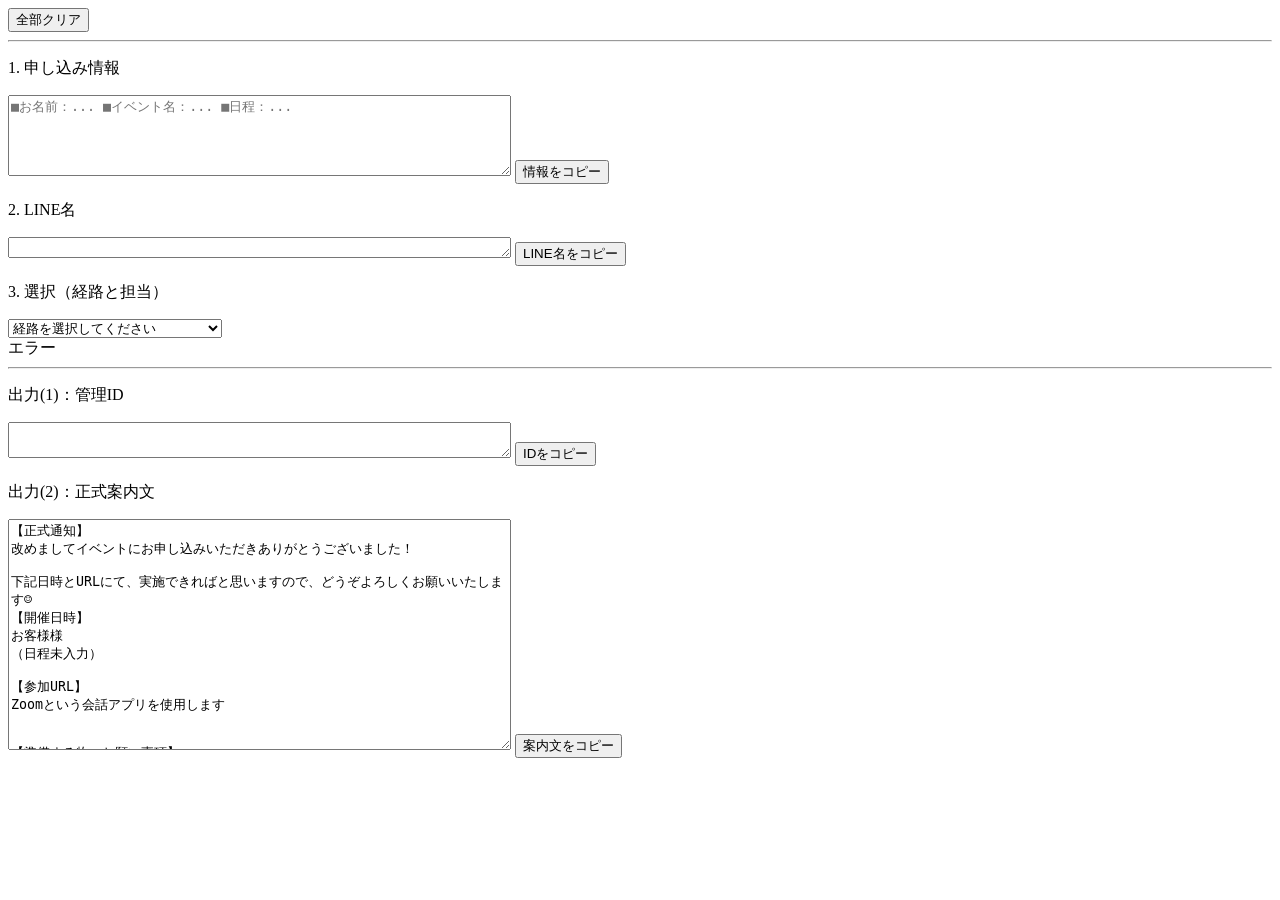
==== index.html @ 92291ff9 "Add files via upload" ====
<!DOCTYPE html>
<html>
<body>
  <button id="clearBtn">全部クリア</button>
  <hr>

  <p>1. 申し込み情報</p>
  <textarea id="info" rows="5" cols="60" placeholder="■お名前：... ■イベント名：... ■日程：..."></textarea>
  <button id="copyInfo">情報をコピー</button>

  <p>2. LINE名</p>
  <textarea id="lineName" rows="1" cols="60"></textarea>
  <button id="copyLine">LINE名をコピー</button>

  <p>3. 選択（経路と担当）</p>
  <div id="entryContainer"></div>
  <div id="closerContainer"></div>
  
  <input type="hidden" id="zoomUrl">

  <hr>

  <p>出力(1)：管理ID</p>
  <textarea id="resId" rows="2" cols="60" readonly></textarea>
  <button id="copyId">IDをコピー</button>

  <p>出力(2)：正式案内文</p>
  <textarea id="resMsg" rows="15" cols="60" readonly></textarea>
  <button id="copyMsg">案内文をコピー</button>

  <script type="module">
    import { initEntrySelect } from './entry-select.js';
    import { initCloserSelect } from './closer-select.js';

    window.onload = async () => {
      initEntrySelect('entryContainer', run);
      await initCloserSelect('closerContainer', 'zoomUrl', run);
      run();
    };

    function run() {
      const rawText = info.value;

      // 抽出ロジック
      const extractedUserName = (rawText.match(/■お名前：\s*([^\n\r]+)/) || ["",""])[1].trim();
      let extractedEventName = (rawText.match(/■イベント名：\s*([^\n\r]+)/) || ["",""])[1].trim();
      if (extractedEventName) extractedEventName = extractedEventName.split(/[（_]/)[0].trim();
      const eventDate = (rawText.match(/■日程：\s*([^\n\r]+)/) || ["",""])[1].trim();

      // プルダウン情報
      const entryVal = document.querySelector('#entryContainer select')?.value || "";
      const clSelect = document.querySelector('#closerContainer select');
      const zoom = document.getElementById('zoomUrl').value || "";

      // 出力1
      resId.value = entryVal + lineName.value;

      // 出力2：ご指定のフォーマット
      const uName = extractedUserName || "お客様";
      const eName = extractedEventName || "イベント";
      const eDate = eventDate || "（日程未入力）";
      
      resMsg.value = `【正式通知】
改めまして${eName}にお申し込みいただきありがとうございました！

下記日時とURLにて、実施できればと思いますので、どうぞよろしくお願いいたします☺️
【開催日時】
${uName}様
${eDate}

【参加URL】
Zoomという会話アプリを使用します
${zoom}

【準備する物、お願い事項】
・ご自宅など集中できる環境
・聞きたいことの整理
・個別開催につき、カメラオンでのご参加

${uName}さんに向けたメッセージ動画を
送ったので絶対に見てくださいね！👇`;
    }

    info.oninput = run;
    lineName.oninput = run;

    document.getElementById('clearBtn').onclick = () => {
      info.value = ""; lineName.value = "";
      run();
    };

    const copy = (el) => { el.select(); document.execCommand('copy'); };
    document.getElementById('copyInfo').onclick = () => copy(info);
    document.getElementById('copyLine').onclick = () => copy(lineName);
    document.getElementById('copyId').onclick = () => copy(resId);
    document.getElementById('copyMsg').onclick = () => copy(resMsg);
  </script>
</body>
</html>
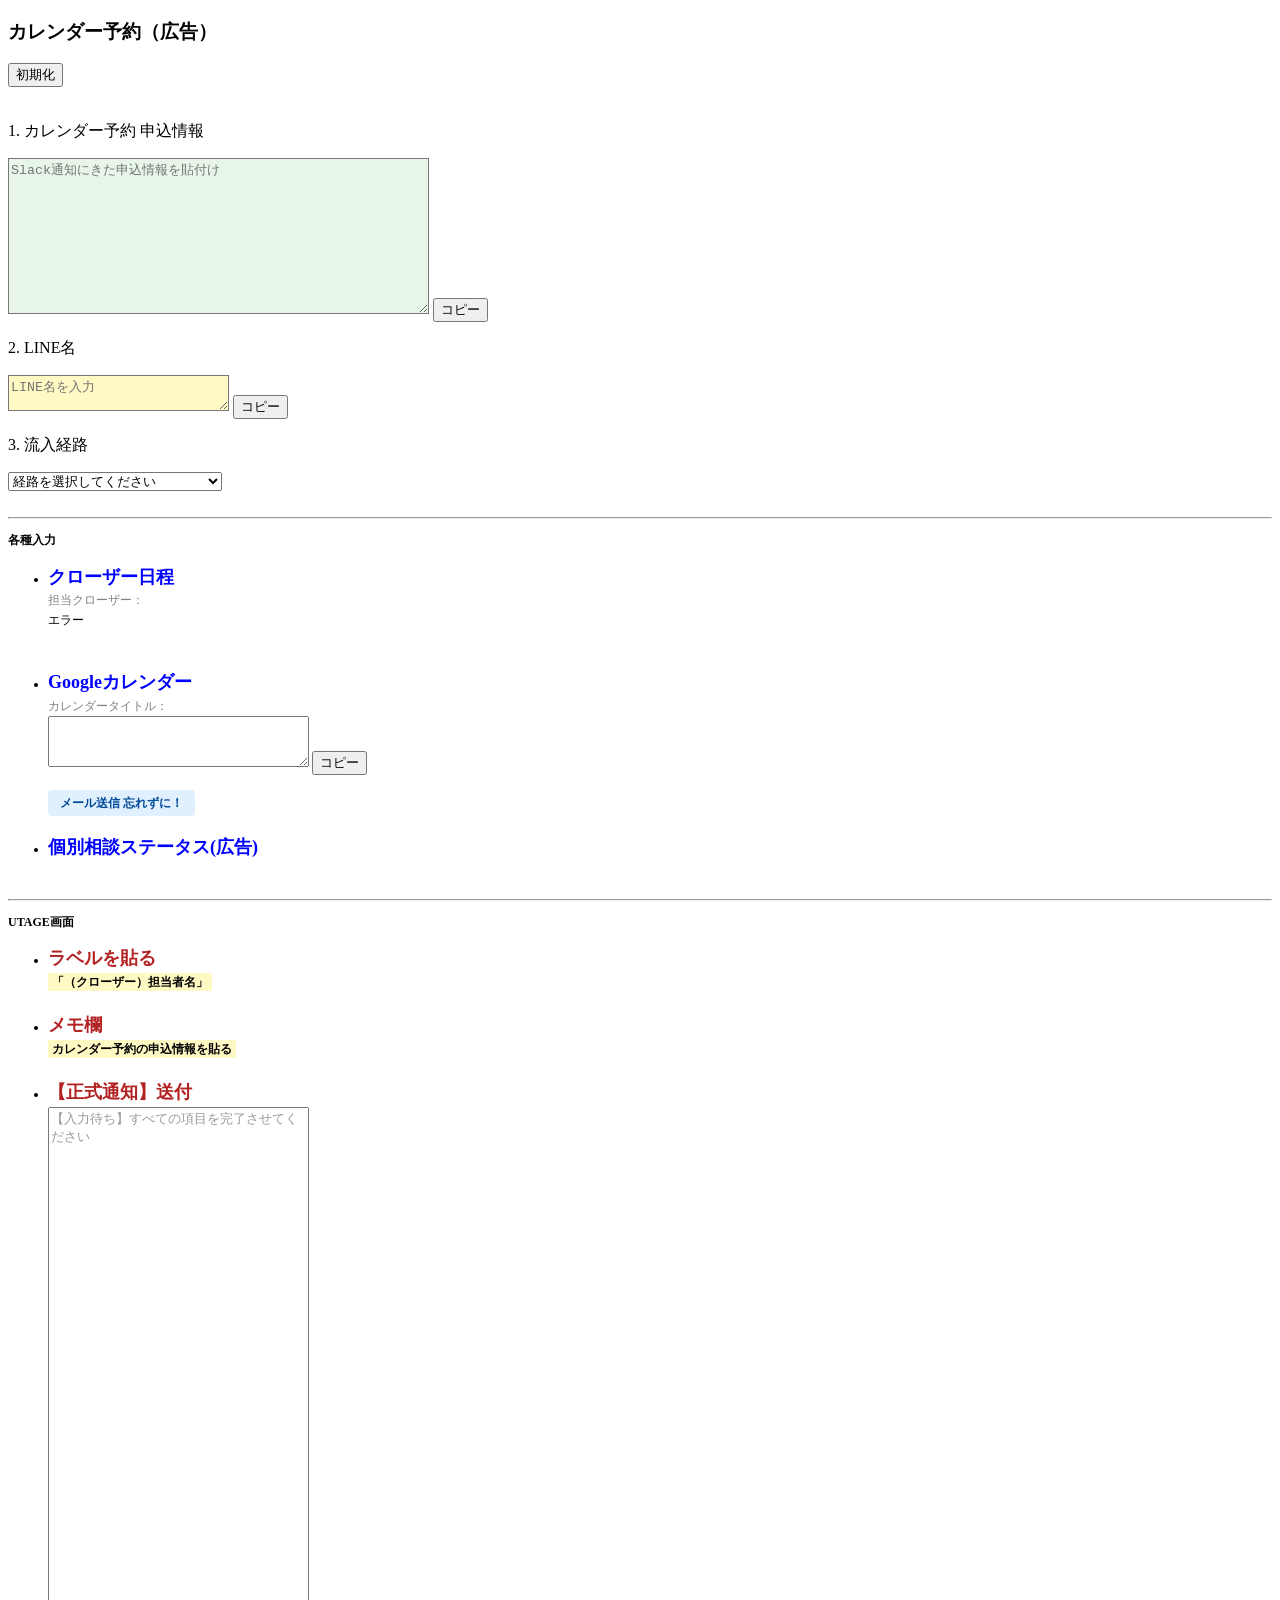
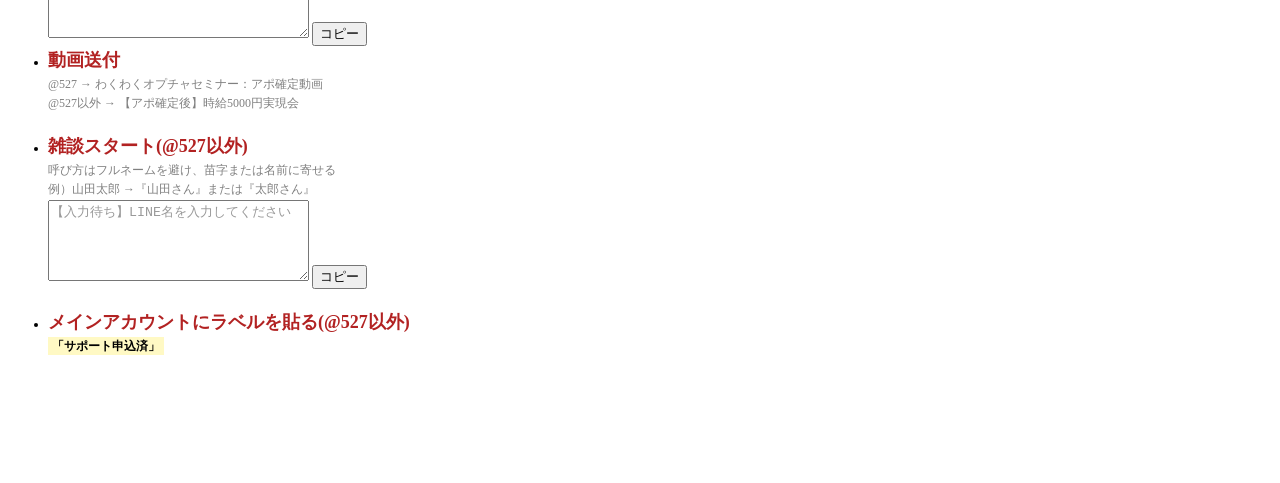
==== commit c6d3bcad: "Update index.html" ====
--- a/index.html
+++ b/index.html
@@ -1,32 +1,101 @@
 <!DOCTYPE html>
-<html>
+<html lang="ja">
+<head>
+<meta charset="UTF-8">
+<title>カレンダー予約（広告）</title>
+<style>
+  .remind-simple{ animation: fadeblink-simple 1s infinite; }
+  @keyframes fadeblink-simple{ 0% {opacity:1;} 50% {opacity:0.2;} 100% {opacity:1;} }
+</style>
+</head>
 <body>
-  <button id="clearBtn">全部クリア</button>
+
+<h3>カレンダー予約（広告）</h3>
+<button id="clearBtn">初期化</button>
+<br><br>
+
+  <p>1. カレンダー予約 申込情報</p>
+  <textarea id="info" rows="10" cols="50" placeholder="Slack通知にきた申込情報を貼付け" style="background-color:#e8f5e9;"></textarea>
+  <button id="copyInfo">コピー</button>
+
+  <p>2. LINE名</p>
+  <textarea id="lineName" rows="2" cols="25" placeholder="LINE名を入力" style="background-color:#fff9c4;"></textarea>
+  <button id="copyLine">コピー</button>
+
+  <p>3. 流入経路</p>
+  <div id="entryContainer"></div>
+  <br>
   <hr>
 
-  <p>1. 申し込み情報</p>
-  <textarea id="info" rows="5" cols="60" placeholder="■お名前：... ■イベント名：... ■日程：..."></textarea>
-  <button id="copyInfo">情報をコピー</button>
+  <section style="font-size:12px; line-height:1.6;">
+    <p style="font-weight:bold;">各種入力</p>
+    <ul>
+      <li>
+        <span style="color:blue; font-weight:bold; font-size:18px;">クローザー日程</span><br>
+        <span style="color:gray;">担当クローザー：</span><br>
+        <div id="closerContainer"></div>
+        <input type="hidden" id="zoomUrl">
+        <br><br>
+      </li>
+      <li>
+        <span style="color:blue; font-weight:bold; font-size:18px;">Googleカレンダー</span><br>
+        <span style="color:gray;">カレンダータイトル：</span><br>
+        <textarea id="resId" rows="3" cols="30" readonly></textarea>
+        <button id="copyId">コピー</button>
+        <br><br>
+        <span class="remind-simple" style="background:#e0f0ff; color:#004a99; font-weight:bold; padding:6px 12px; border-radius:4px;">
+          メール送信 忘れずに！
+        </span>
+        <br><br>
+      </li>
+      <li>
+        <span style="color:blue; font-weight:bold; font-size:18px;">個別相談ステータス(広告)</span><br>
+      </li>
+    </ul>
+    <br>
+    <hr>
 
-  <p>2. LINE名</p>
-  <textarea id="lineName" rows="1" cols="60"></textarea>
-  <button id="copyLine">LINE名をコピー</button>
-
-  <p>3. 選択（経路と担当）</p>
-  <div id="entryContainer"></div>
-  <div id="closerContainer"></div>
-  
-  <input type="hidden" id="zoomUrl">
-
-  <hr>
-
-  <p>出力(1)：管理ID</p>
-  <textarea id="resId" rows="2" cols="60" readonly></textarea>
-  <button id="copyId">IDをコピー</button>
-
-  <p>出力(2)：正式案内文</p>
-  <textarea id="resMsg" rows="15" cols="60" readonly></textarea>
-  <button id="copyMsg">案内文をコピー</button>
+    <p style="font-weight:bold;">UTAGE画面</p>
+    <ul>
+      <li>
+        <span style="color:#B22222; font-weight:bold; font-size:18px;">ラベルを貼る</span><br>
+        <span style="font-weight:bold; background-color:#fff9c4; padding:2px 4px;">「（クローザー）担当者名」</span><br>
+        <br>
+      </li>
+      <li>
+        <span style="color:#B22222; font-weight:bold; font-size:18px;">メモ欄</span><br>
+        <span style="font-weight:bold; background-color:#fff9c4; padding:2px 4px;">カレンダー予約の申込情報を貼る</span><br>
+        <br>
+      </li>
+      <li>
+        <span style="color:#B22222; font-weight:bold; font-size:18px;">【正式通知】送付</span><br>
+        <textarea id="resMsg" rows="35" cols="30"></textarea>
+        <button id="copyMsg">コピー</button>
+        <br>
+      </li>
+      <li>
+        <span style="color:#B22222; font-weight:bold; font-size:18px;">動画送付</span><br>
+        <span style="color:gray;">@527 → わくわくオプチャセミナー：アポ確定動画</span><br>
+        <span style="color:gray;">@527以外 → 【アポ確定後】時給5000円実現会</span><br>
+        <br>
+      </li>
+      <li>
+        <span style="color:#B22222; font-weight:bold; font-size:18px;">雑談スタート(@527以外)</span><br>
+        <span style="color:gray;">呼び方はフルネームを避け、苗字または名前に寄せる</span><br>
+        <span style="color:gray;">例）山田太郎 →『山田さん』または『太郎さん』</span><br>
+        <textarea id="chatQuestion" rows="5" cols="30"></textarea>
+        <button id="chatCopyBtn">コピー</button>
+        <br><br>
+      </li>
+      <li>
+        <span style="color:#B22222; font-weight:bold; font-size:18px;">メインアカウントにラベルを貼る(@527以外)</span><br>
+        <span style="font-weight:bold; background-color:#fff9c4; padding:2px 4px;">「サポート申込済」</span><br>
+      <br><br>
+      <br><br>
+      <br><br>
+    </li>
+  </ul>
+</section>
 
   <script type="module">
     import { initEntrySelect } from './entry-select.js';
@@ -40,6 +109,7 @@
 
     function run() {
       const rawText = info.value;
+      const lName = lineName.value.trim();
 
       // 抽出ロジック
       const extractedUserName = (rawText.match(/■お名前：\s*([^\n\r]+)/) || ["",""])[1].trim();
@@ -52,21 +122,33 @@
       const clSelect = document.querySelector('#closerContainer select');
       const zoom = document.getElementById('zoomUrl').value || "";
 
-      // 出力1
-      resId.value = entryVal + lineName.value;
+      // 出力1：Googleカレンダー用
+      resId.value = entryVal + lName;
 
-      // 出力2：ご指定のフォーマット
-      const uName = extractedUserName || "お客様";
-      const eName = extractedEventName || "イベント";
-      const eDate = eventDate || "（日程未入力）";
-      
+      // 雑談質問（LINE名が入力されたら即時反映）
+      if (lName) {
+        chatQuestion.value = `${lName}さんはこれまで副業やったことありますか？`;
+        chatQuestion.style.color = "#000";
+      } else {
+        chatQuestion.value = "【入力待ち】LINE名を入力してください";
+        chatQuestion.style.color = "#999";
+      }
+
+      // 出力2：正式通知チェック
+      if (!extractedUserName || !extractedEventName || !eventDate || !entryVal || !lName || !zoom) {
+        resMsg.value = "【入力待ち】すべての項目を完了させてください";
+        resMsg.style.color = "#999";
+        return;
+      }
+
+      resMsg.style.color = "#000";
       resMsg.value = `【正式通知】
-改めまして${eName}にお申し込みいただきありがとうございました！
+改めまして${extractedEventName}にお申し込みいただきありがとうございました！
 
 下記日時とURLにて、実施できればと思いますので、どうぞよろしくお願いいたします☺️
 【開催日時】
-${uName}様
-${eDate}
+${extractedUserName}様
+${eventDate}
 
 【参加URL】
 Zoomという会話アプリを使用します
@@ -77,23 +159,41 @@
 ・聞きたいことの整理
 ・個別開催につき、カメラオンでのご参加
 
-${uName}さんに向けたメッセージ動画を
+${extractedUserName}さんに向けたメッセージ動画を
 送ったので絶対に見てくださいね！👇`;
     }
 
     info.oninput = run;
     lineName.oninput = run;
 
+    // 初期化ボタン
     document.getElementById('clearBtn').onclick = () => {
-      info.value = ""; lineName.value = "";
+      info.value = "";
+      lineName.value = "";
+      document.getElementById('zoomUrl').value = "";
+
+      const eSelect = document.querySelector('#entryContainer select');
+      if (eSelect) eSelect.selectedIndex = 0;
+
+      const cSelect = document.querySelector('#closerContainer select');
+      if (cSelect) {
+        cSelect.selectedIndex = 0;
+        cSelect.style.backgroundColor = "#ffffff";
+      }
       run();
     };
 
-    const copy = (el) => { el.select(); document.execCommand('copy'); };
+    const copy = (el) => {
+      if (el.value.includes("【入力待ち】")) return;
+      el.select();
+      document.execCommand('copy');
+    };
+
     document.getElementById('copyInfo').onclick = () => copy(info);
     document.getElementById('copyLine').onclick = () => copy(lineName);
     document.getElementById('copyId').onclick = () => copy(resId);
     document.getElementById('copyMsg').onclick = () => copy(resMsg);
+    document.getElementById('chatCopyBtn').onclick = () => copy(chatQuestion);
   </script>
 </body>
-</html>+</html>
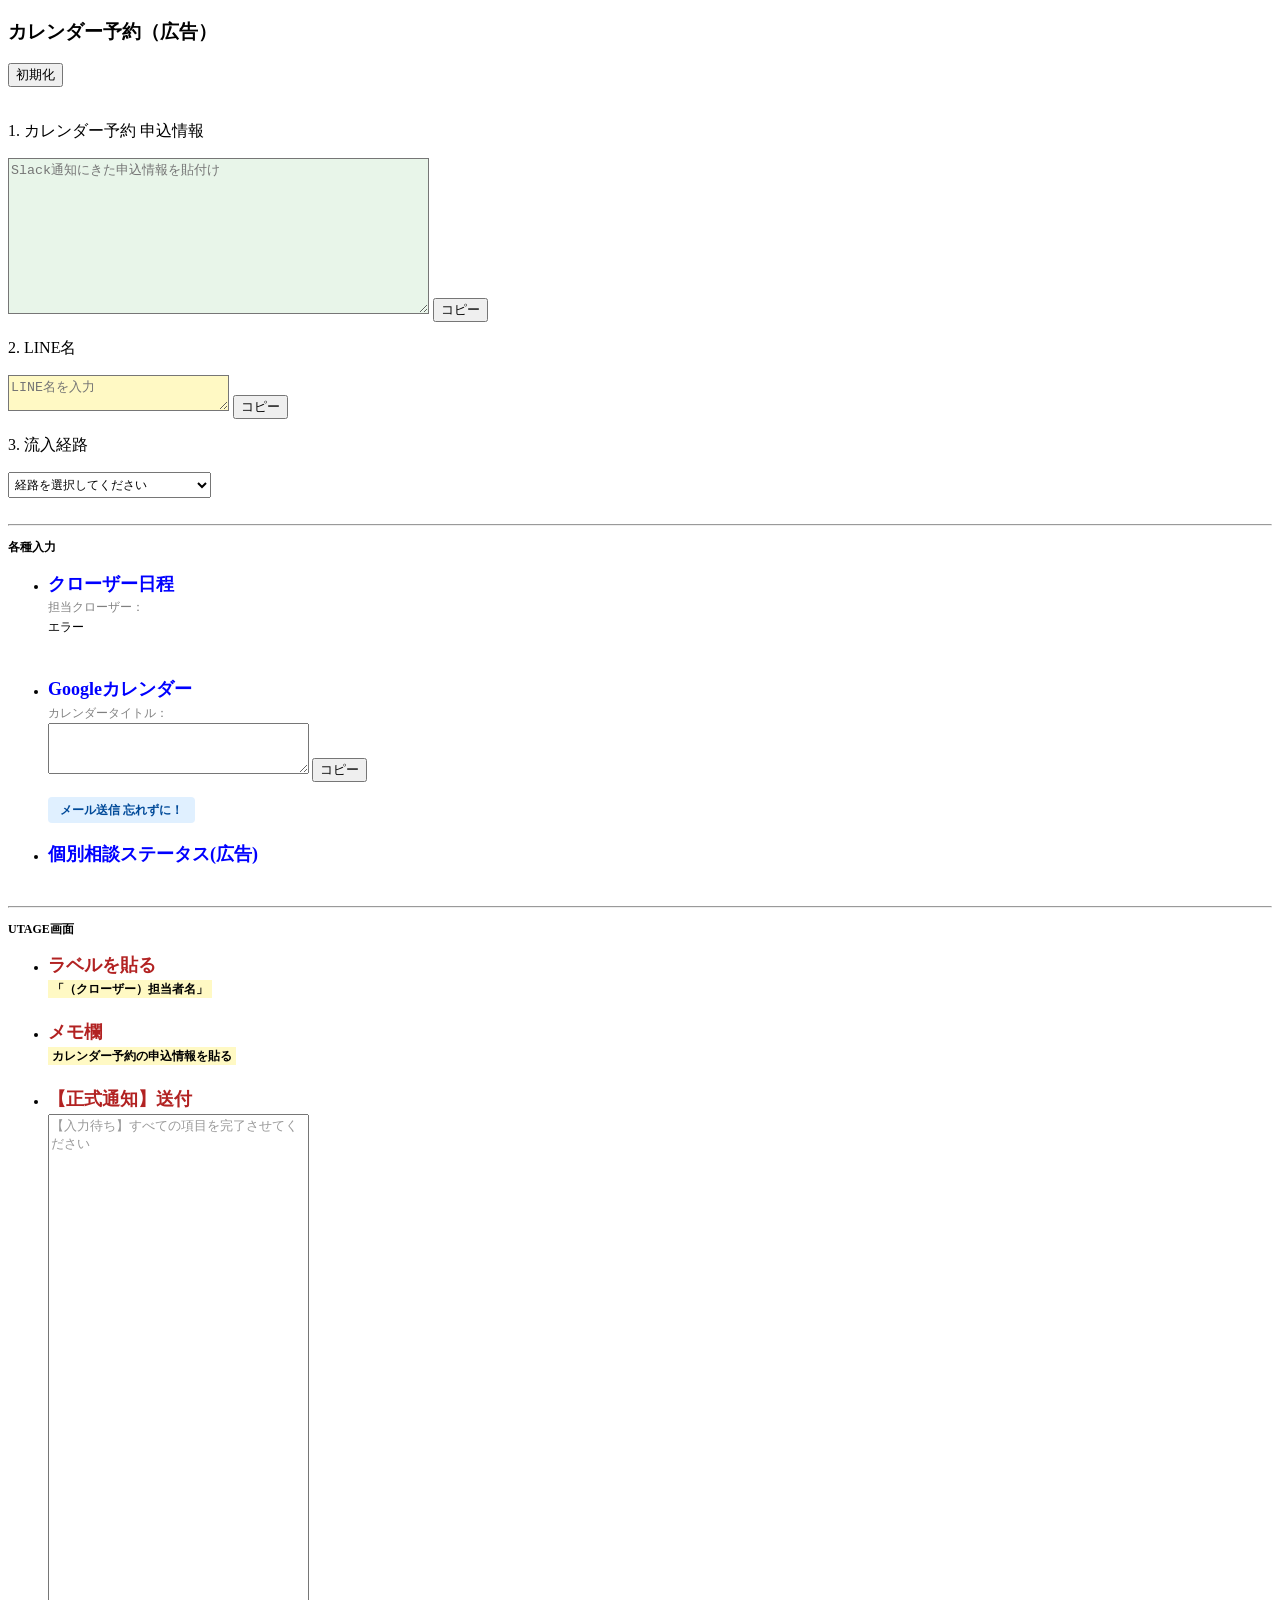
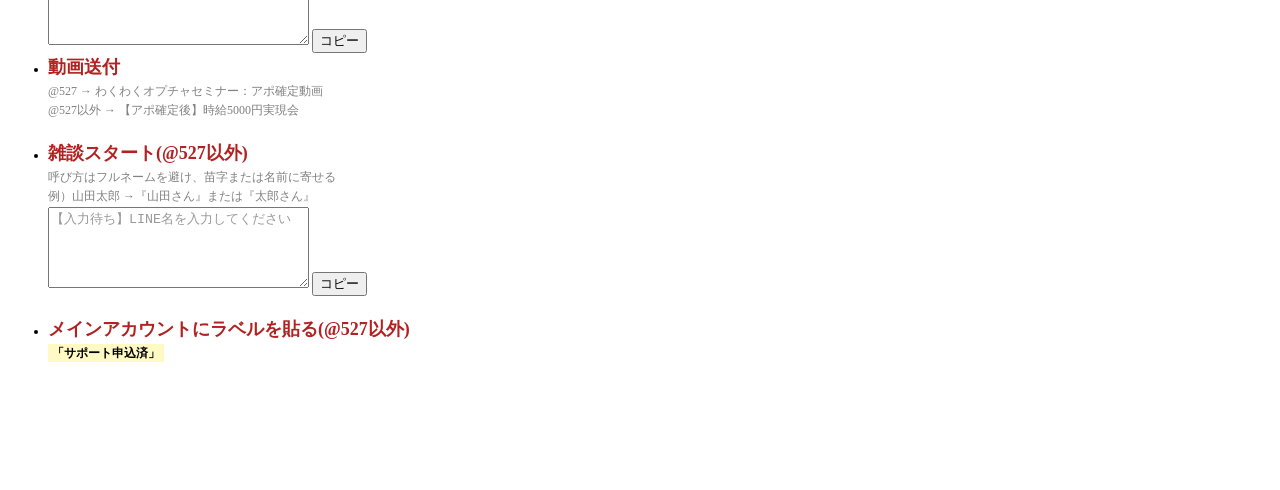
==== commit 31e53034: "Update index.html" ====
--- a/index.html
+++ b/index.html
@@ -4,6 +4,12 @@
 <meta charset="UTF-8">
 <title>カレンダー予約（広告）</title>
 <style>
+  /* プルダウン（セレクトボックス）を太く、押しやすく調整 */
+  select { 
+  padding: 4px 2px;   /* 上下を8px→4px、左右を4px→2pxに半分に */
+  font-size: 12px;    /* 文字を14px→12pxに */
+  vertical-align: middle; 
+  }
   .remind-simple{ animation: fadeblink-simple 1s infinite; }
   @keyframes fadeblink-simple{ 0% {opacity:1;} 50% {opacity:0.2;} 100% {opacity:1;} }
 </style>
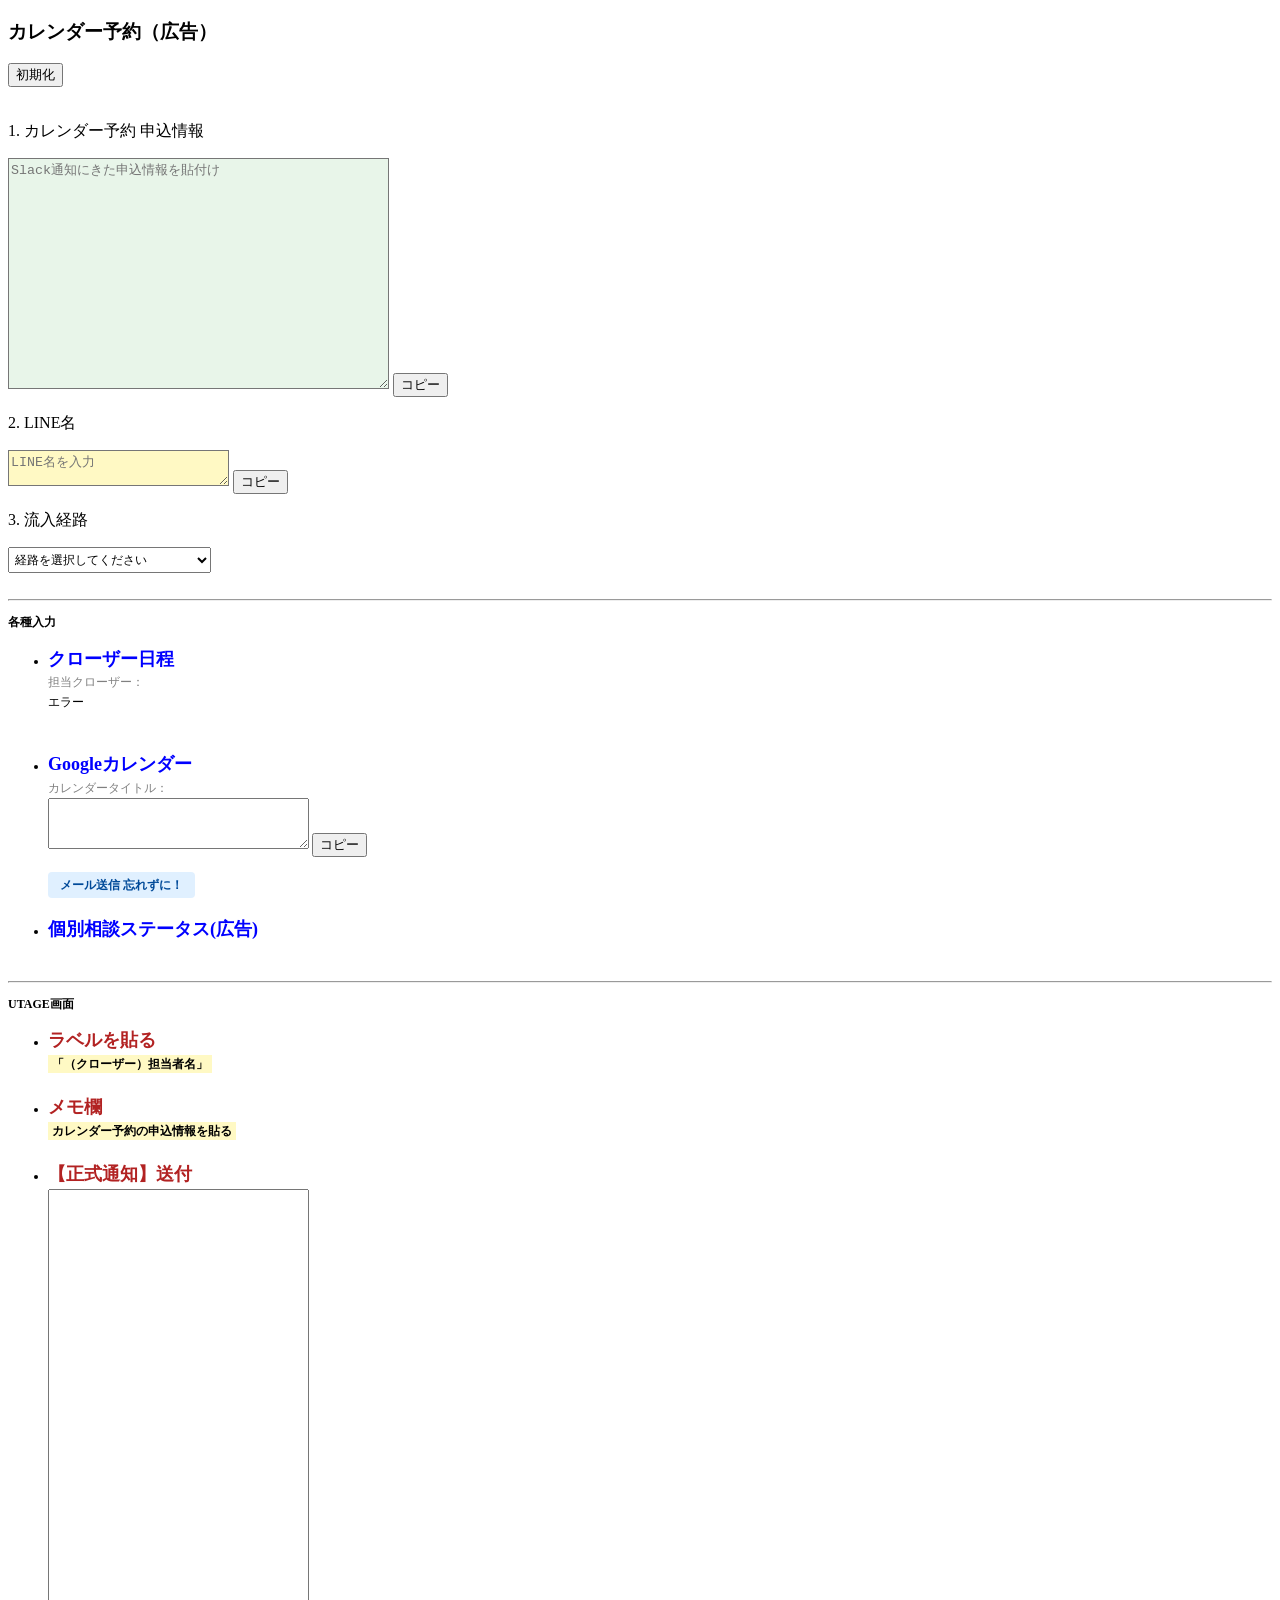
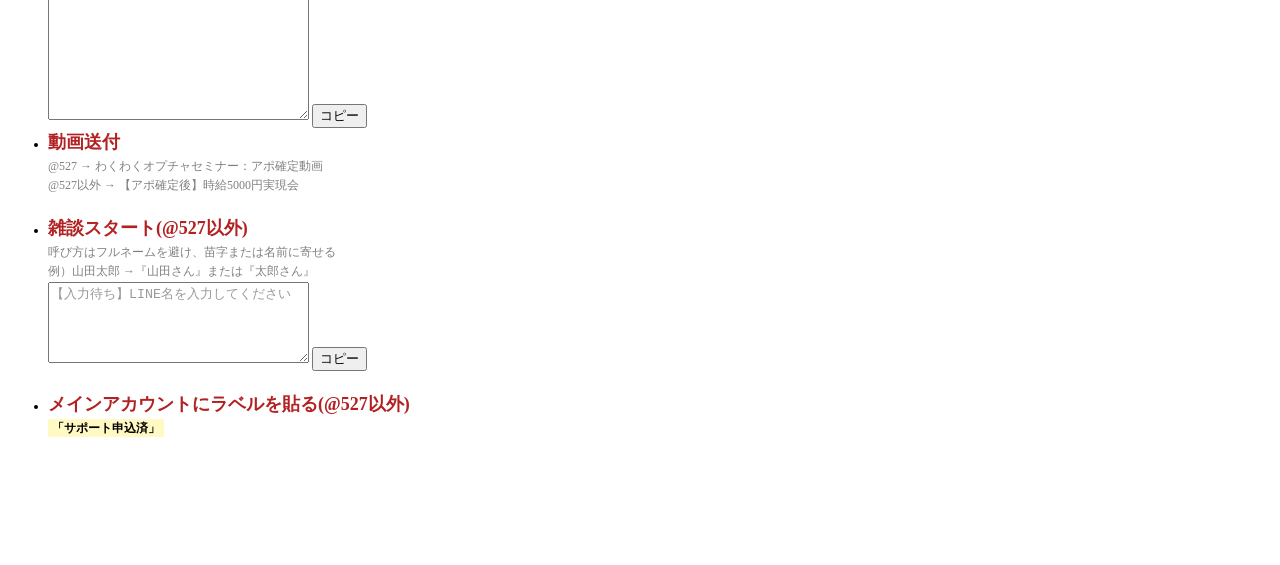
==== commit 5dbf6785: "Update index.html" ====
--- a/index.html
+++ b/index.html
@@ -21,7 +21,7 @@
 <br><br>
 
   <p>1. カレンダー予約 申込情報</p>
-  <textarea id="info" rows="10" cols="50" placeholder="Slack通知にきた申込情報を貼付け" style="background-color:#e8f5e9;"></textarea>
+  <textarea id="info" rows="15" cols="45" placeholder="Slack通知にきた申込情報を貼付け" style="background-color:#e8f5e9;"></textarea>
   <button id="copyInfo">コピー</button>
 
   <p>2. LINE名</p>
@@ -142,7 +142,7 @@
 
       // 出力2：正式通知チェック
       if (!extractedUserName || !extractedEventName || !eventDate || !entryVal || !lName || !zoom) {
-        resMsg.value = "【入力待ち】すべての項目を完了させてください";
+        resMsg.value = "";
         resMsg.style.color = "#999";
         return;
       }
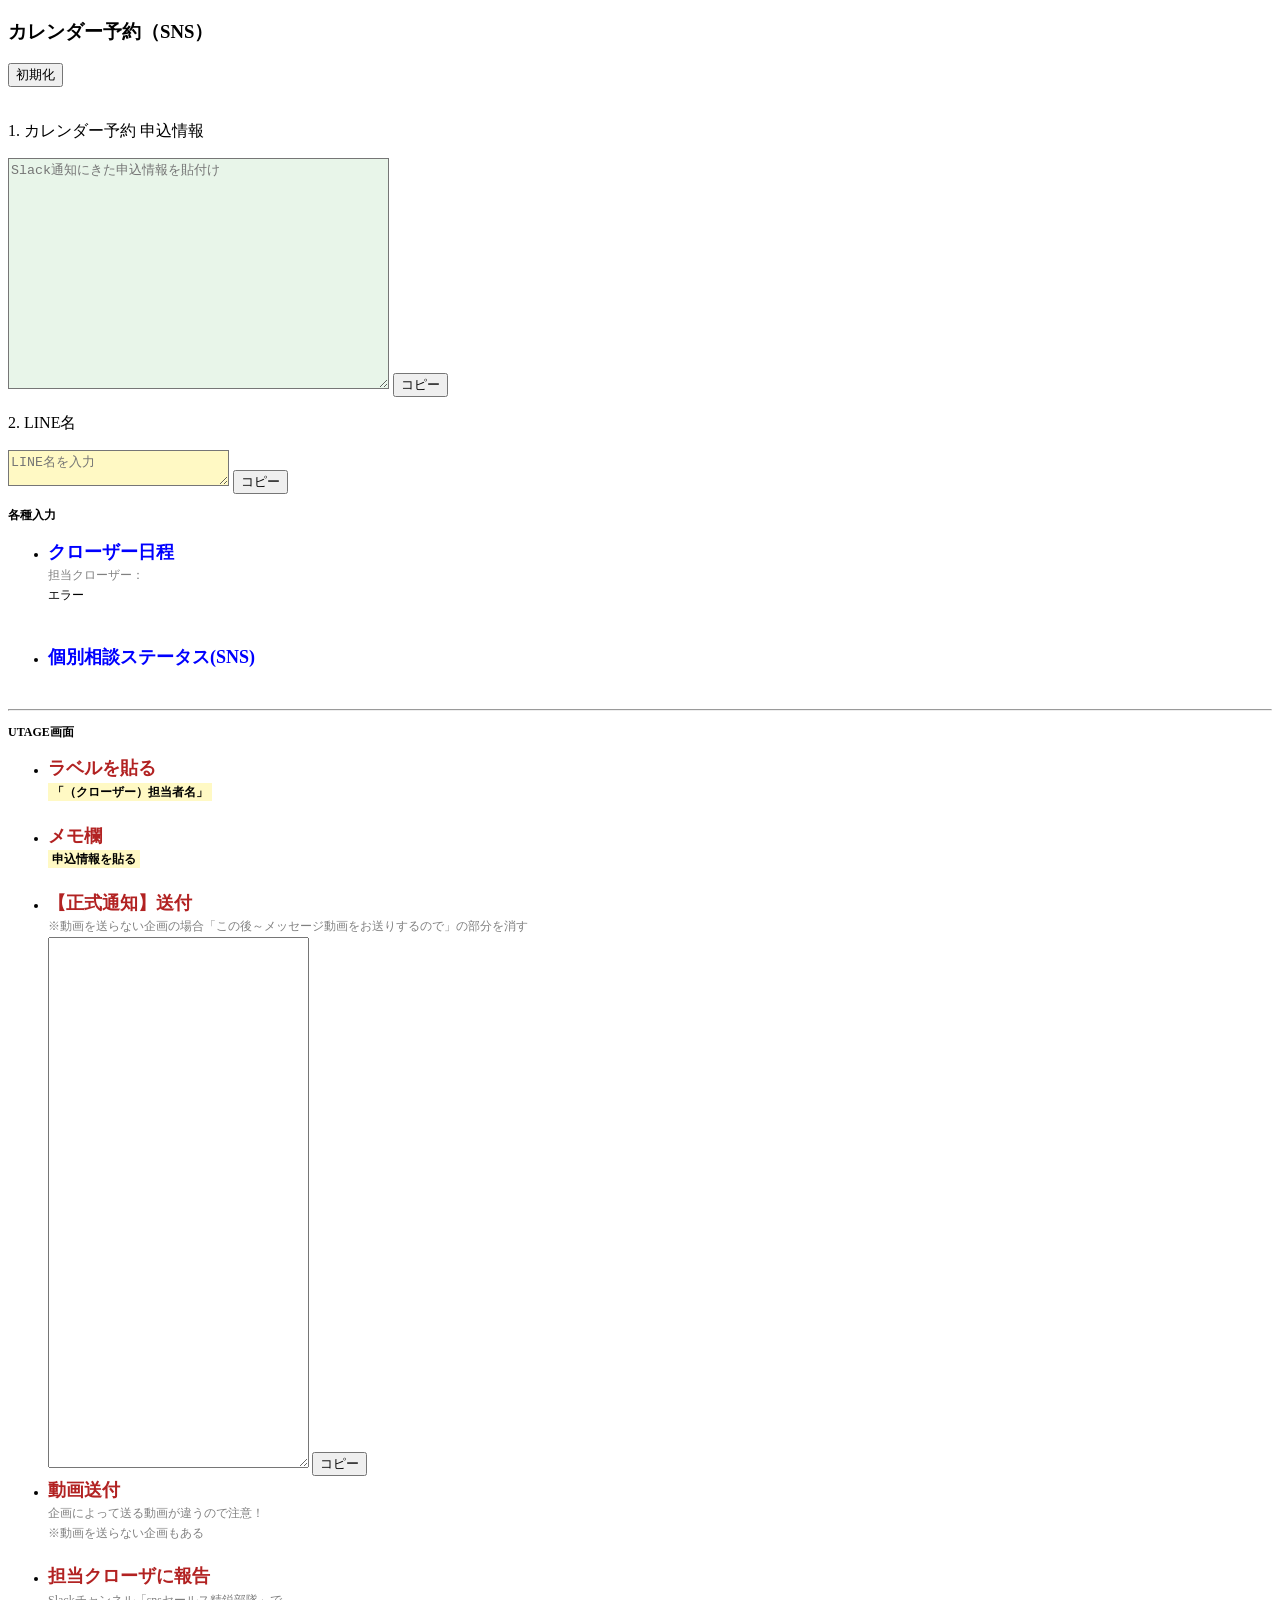
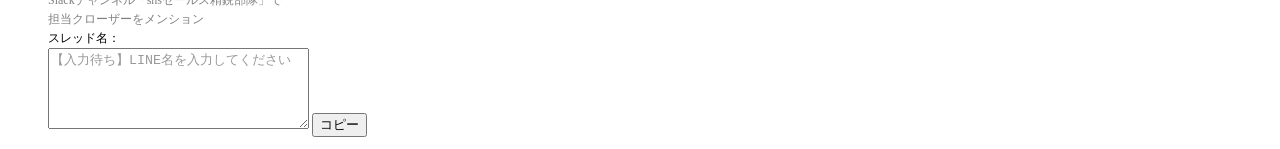
==== commit 38e14f38: "Update index.html" ====
--- a/index.html
+++ b/index.html
@@ -2,12 +2,11 @@
 <html lang="ja">
 <head>
 <meta charset="UTF-8">
-<title>カレンダー予約（広告）</title>
+<title>カレンダー予約（SNS）</title>
 <style>
-  /* プルダウン（セレクトボックス）を太く、押しやすく調整 */
   select { 
-  padding: 4px 2px;   /* 上下を8px→4px、左右を4px→2pxに半分に */
-  font-size: 12px;    /* 文字を14px→12pxに */
+  padding: 4px 2px;
+  font-size: 12px;
   vertical-align: middle; 
   }
   .remind-simple{ animation: fadeblink-simple 1s infinite; }
@@ -16,7 +15,7 @@
 </head>
 <body>
 
-<h3>カレンダー予約（広告）</h3>
+<h3>カレンダー予約（SNS）</h3>
 <button id="clearBtn">初期化</button>
 <br><br>
 
@@ -27,11 +26,6 @@
   <p>2. LINE名</p>
   <textarea id="lineName" rows="2" cols="25" placeholder="LINE名を入力" style="background-color:#fff9c4;"></textarea>
   <button id="copyLine">コピー</button>
-
-  <p>3. 流入経路</p>
-  <div id="entryContainer"></div>
-  <br>
-  <hr>
 
   <section style="font-size:12px; line-height:1.6;">
     <p style="font-weight:bold;">各種入力</p>
@@ -44,18 +38,7 @@
         <br><br>
       </li>
       <li>
-        <span style="color:blue; font-weight:bold; font-size:18px;">Googleカレンダー</span><br>
-        <span style="color:gray;">カレンダータイトル：</span><br>
-        <textarea id="resId" rows="3" cols="30" readonly></textarea>
-        <button id="copyId">コピー</button>
-        <br><br>
-        <span class="remind-simple" style="background:#e0f0ff; color:#004a99; font-weight:bold; padding:6px 12px; border-radius:4px;">
-          メール送信 忘れずに！
-        </span>
-        <br><br>
-      </li>
-      <li>
-        <span style="color:blue; font-weight:bold; font-size:18px;">個別相談ステータス(広告)</span><br>
+        <span style="color:blue; font-weight:bold; font-size:18px;">個別相談ステータス(SNS)</span><br>
       </li>
     </ul>
     <br>
@@ -70,45 +53,37 @@
       </li>
       <li>
         <span style="color:#B22222; font-weight:bold; font-size:18px;">メモ欄</span><br>
-        <span style="font-weight:bold; background-color:#fff9c4; padding:2px 4px;">カレンダー予約の申込情報を貼る</span><br>
+        <span style="font-weight:bold; background-color:#fff9c4; padding:2px 4px;">申込情報を貼る</span><br>
         <br>
       </li>
       <li>
         <span style="color:#B22222; font-weight:bold; font-size:18px;">【正式通知】送付</span><br>
+        <span style="color:gray;">※動画を送らない企画の場合「この後～メッセージ動画をお送りするので」の部分を消す</span><br>
         <textarea id="resMsg" rows="35" cols="30"></textarea>
         <button id="copyMsg">コピー</button>
         <br>
       </li>
       <li>
         <span style="color:#B22222; font-weight:bold; font-size:18px;">動画送付</span><br>
-        <span style="color:gray;">@527 → わくわくオプチャセミナー：アポ確定動画</span><br>
-        <span style="color:gray;">@527以外 → 【アポ確定後】時給5000円実現会</span><br>
+        <span style="color:gray;">企画によって送る動画が違うので注意！</span><br>
+        <span style="color:gray;">※動画を送らない企画もある</span><br>
         <br>
       </li>
       <li>
-        <span style="color:#B22222; font-weight:bold; font-size:18px;">雑談スタート(@527以外)</span><br>
-        <span style="color:gray;">呼び方はフルネームを避け、苗字または名前に寄せる</span><br>
-        <span style="color:gray;">例）山田太郎 →『山田さん』または『太郎さん』</span><br>
+        <span style="color:#B22222; font-weight:bold; font-size:18px;">担当クローザに報告</span><br>
+        <span style="color:gray;">Slackチャンネル「snsセールス精鋭部隊」で</span><br>
+        <span style="color:gray;">担当クローザーをメンション</span><br>
+        <span style="color:gray;"></span>スレッド名：<br>
         <textarea id="chatQuestion" rows="5" cols="30"></textarea>
         <button id="chatCopyBtn">コピー</button>
-        <br><br>
       </li>
-      <li>
-        <span style="color:#B22222; font-weight:bold; font-size:18px;">メインアカウントにラベルを貼る(@527以外)</span><br>
-        <span style="font-weight:bold; background-color:#fff9c4; padding:2px 4px;">「サポート申込済」</span><br>
-      <br><br>
-      <br><br>
-      <br><br>
-    </li>
   </ul>
 </section>
 
   <script type="module">
-    import { initEntrySelect } from './entry-select.js';
     import { initCloserSelect } from './closer-select.js';
 
     window.onload = async () => {
-      initEntrySelect('entryContainer', run);
       await initCloserSelect('closerContainer', 'zoomUrl', run);
       run();
     };
@@ -117,31 +92,22 @@
       const rawText = info.value;
       const lName = lineName.value.trim();
 
-      // 抽出ロジック
       const extractedUserName = (rawText.match(/■お名前：\s*([^\n\r]+)/) || ["",""])[1].trim();
       let extractedEventName = (rawText.match(/■イベント名：\s*([^\n\r]+)/) || ["",""])[1].trim();
       if (extractedEventName) extractedEventName = extractedEventName.split(/[（_]/)[0].trim();
       const eventDate = (rawText.match(/■日程：\s*([^\n\r]+)/) || ["",""])[1].trim();
 
-      // プルダウン情報
-      const entryVal = document.querySelector('#entryContainer select')?.value || "";
-      const clSelect = document.querySelector('#closerContainer select');
       const zoom = document.getElementById('zoomUrl').value || "";
 
-      // 出力1：Googleカレンダー用
-      resId.value = entryVal + lName;
-
-      // 雑談質問（LINE名が入力されたら即時反映）
       if (lName) {
-        chatQuestion.value = `${lName}さんはこれまで副業やったことありますか？`;
+        chatQuestion.value = `【${lName}＿アポ振りスレッド】`;
         chatQuestion.style.color = "#000";
       } else {
         chatQuestion.value = "【入力待ち】LINE名を入力してください";
         chatQuestion.style.color = "#999";
       }
 
-      // 出力2：正式通知チェック
-      if (!extractedUserName || !extractedEventName || !eventDate || !entryVal || !lName || !zoom) {
+      if (!extractedUserName || !extractedEventName || !eventDate || !lName || !zoom) {
         resMsg.value = "";
         resMsg.style.color = "#999";
         return;
@@ -149,15 +115,19 @@
 
       resMsg.style.color = "#000";
       resMsg.value = `【正式通知】
-改めまして${extractedEventName}にお申し込みいただきありがとうございました！
+改めまして
+〈${extractedEventName}〉にお申し込みいただきありがとうございました。
+下記日時とURLにて
+実施できればと思いますので
+どうぞよろしくお願いいたします。
 
-下記日時とURLにて、実施できればと思いますので、どうぞよろしくお願いいたします☺️
 【開催日時】
 ${extractedUserName}様
 ${eventDate}
+※実際の所要時間は2時間程度です
 
 【参加URL】
-Zoomという会話アプリを使用します
+Zoomリンク
 ${zoom}
 
 【準備する物、お願い事項】
@@ -165,21 +135,21 @@
 ・聞きたいことの整理
 ・個別開催につき、カメラオンでのご参加
 
-${extractedUserName}さんに向けたメッセージ動画を
-送ったので絶対に見てくださいね！👇`;
+この後
+${extractedUserName}さんに向けた
+メッセージ動画を
+お送りするので
+ご確認くださいませ。
+当日はよろしくお願いいたします。`;
     }
 
     info.oninput = run;
     lineName.oninput = run;
 
-    // 初期化ボタン
     document.getElementById('clearBtn').onclick = () => {
       info.value = "";
       lineName.value = "";
       document.getElementById('zoomUrl').value = "";
-
-      const eSelect = document.querySelector('#entryContainer select');
-      if (eSelect) eSelect.selectedIndex = 0;
 
       const cSelect = document.querySelector('#closerContainer select');
       if (cSelect) {
@@ -197,7 +167,6 @@
 
     document.getElementById('copyInfo').onclick = () => copy(info);
     document.getElementById('copyLine').onclick = () => copy(lineName);
-    document.getElementById('copyId').onclick = () => copy(resId);
     document.getElementById('copyMsg').onclick = () => copy(resMsg);
     document.getElementById('chatCopyBtn').onclick = () => copy(chatQuestion);
   </script>
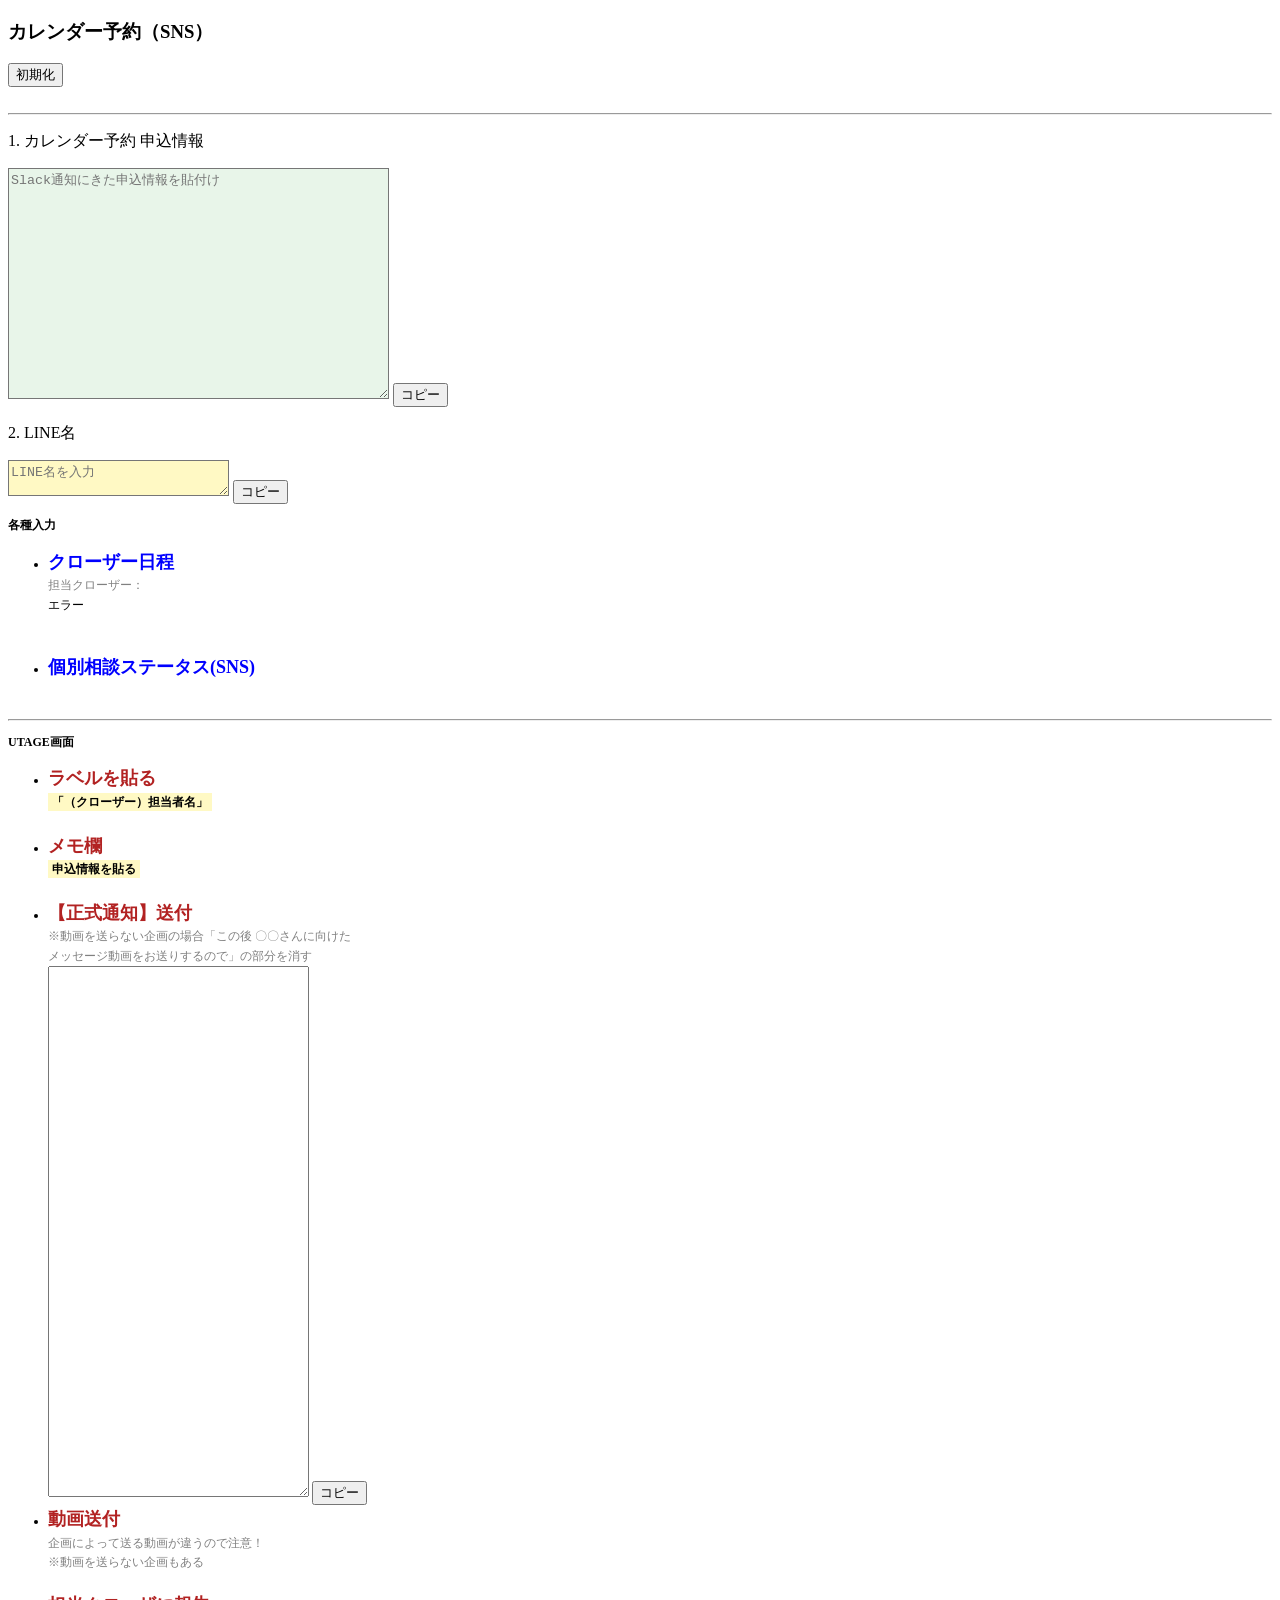
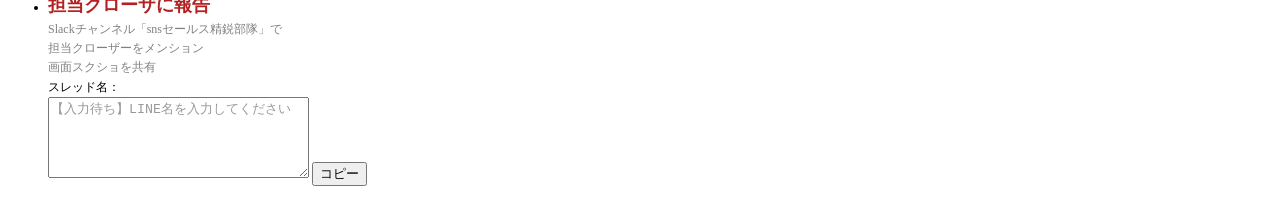
==== commit ee68d35f: "Update index.html" ====
--- a/index.html
+++ b/index.html
@@ -18,6 +18,7 @@
 <h3>カレンダー予約（SNS）</h3>
 <button id="clearBtn">初期化</button>
 <br><br>
+<hr>
 
   <p>1. カレンダー予約 申込情報</p>
   <textarea id="info" rows="15" cols="45" placeholder="Slack通知にきた申込情報を貼付け" style="background-color:#e8f5e9;"></textarea>
@@ -58,7 +59,7 @@
       </li>
       <li>
         <span style="color:#B22222; font-weight:bold; font-size:18px;">【正式通知】送付</span><br>
-        <span style="color:gray;">※動画を送らない企画の場合「この後～メッセージ動画をお送りするので」の部分を消す</span><br>
+        <span style="color:gray;">※動画を送らない企画の場合「この後 〇〇さんに向けた<br>メッセージ動画をお送りするので」の部分を消す</span><br>
         <textarea id="resMsg" rows="35" cols="30"></textarea>
         <button id="copyMsg">コピー</button>
         <br>
@@ -73,6 +74,7 @@
         <span style="color:#B22222; font-weight:bold; font-size:18px;">担当クローザに報告</span><br>
         <span style="color:gray;">Slackチャンネル「snsセールス精鋭部隊」で</span><br>
         <span style="color:gray;">担当クローザーをメンション</span><br>
+        <span style="color:gray;">画面スクショを共有</span><br>
         <span style="color:gray;"></span>スレッド名：<br>
         <textarea id="chatQuestion" rows="5" cols="30"></textarea>
         <button id="chatCopyBtn">コピー</button>
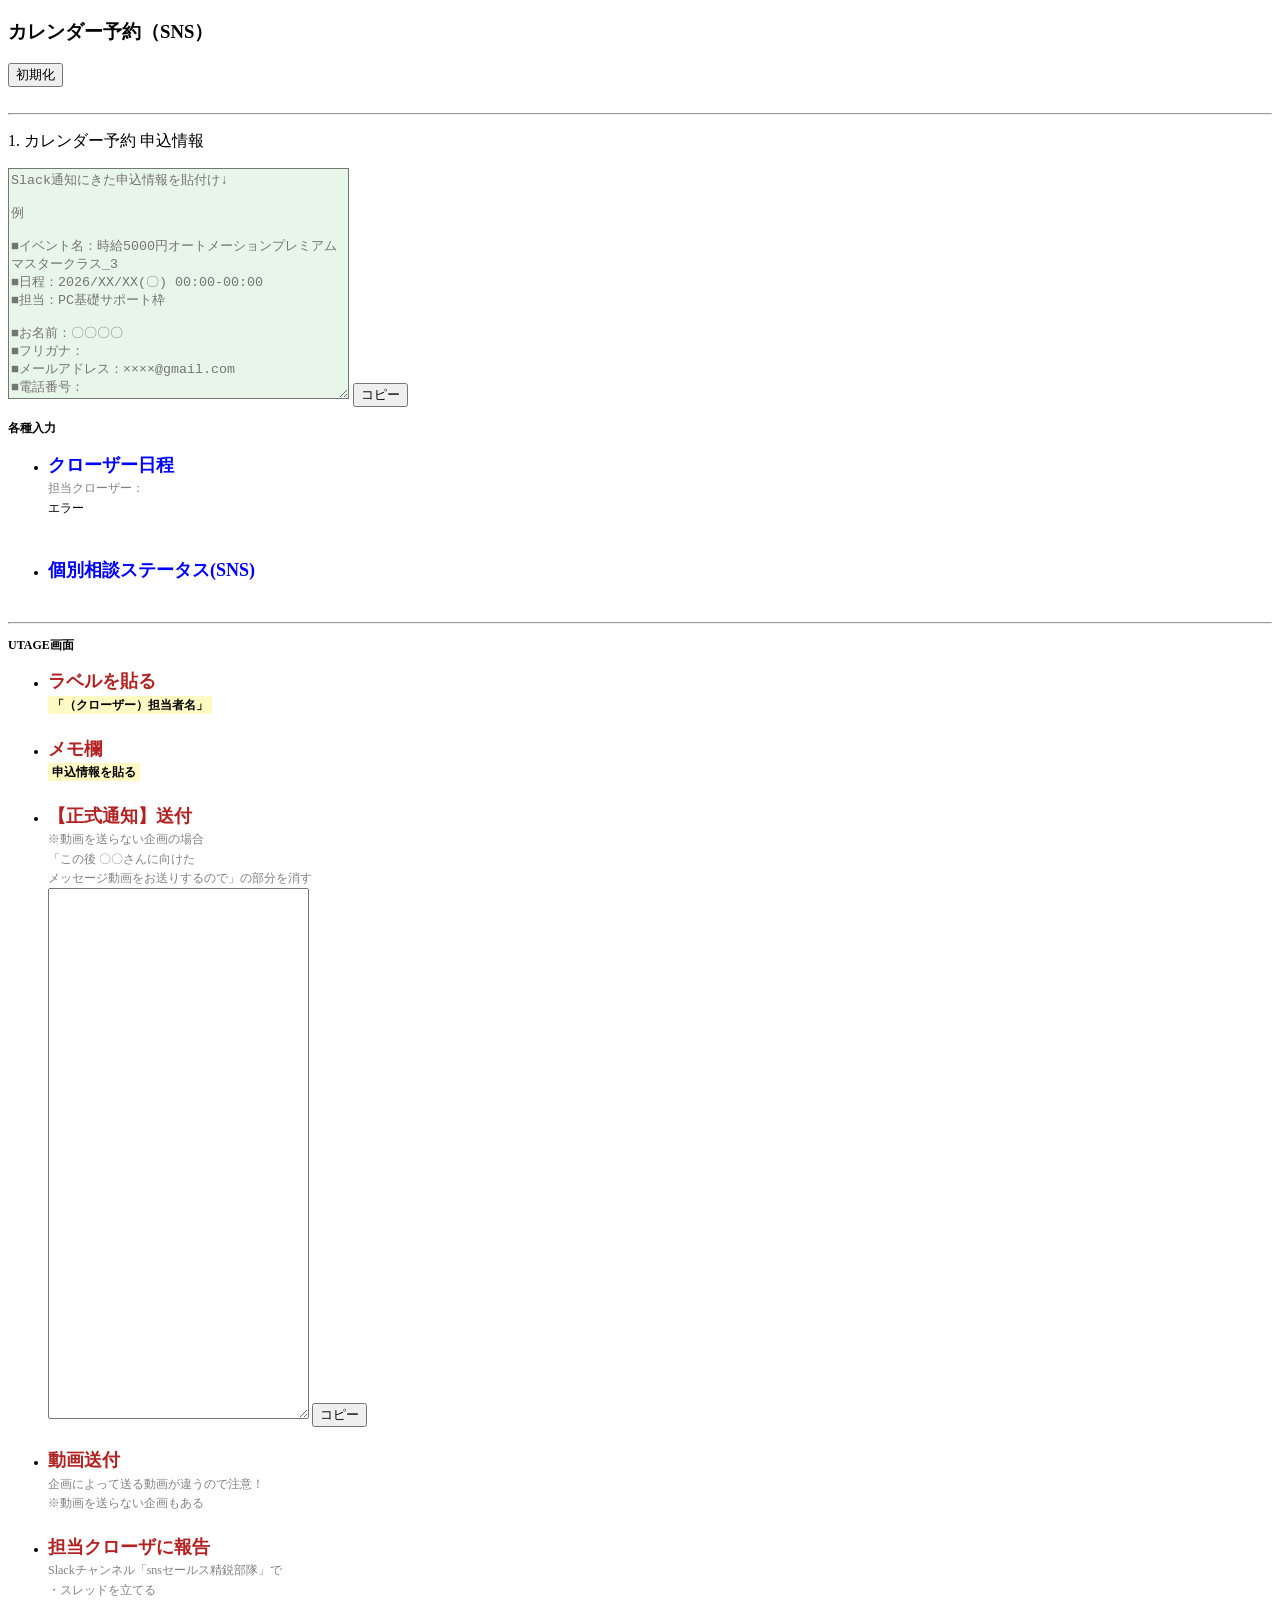
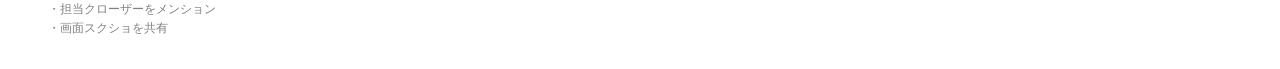
==== commit 26456864: "Update index.html" ====
--- a/index.html
+++ b/index.html
@@ -21,12 +21,22 @@
 <hr>
 
   <p>1. カレンダー予約 申込情報</p>
-  <textarea id="info" rows="15" cols="45" placeholder="Slack通知にきた申込情報を貼付け" style="background-color:#e8f5e9;"></textarea>
+  <textarea id="info" rows="15" cols="40" placeholder="Slack通知にきた申込情報を貼付け↓
+
+例
+
+■イベント名：時給5000円オートメーションプレミアムマスタークラス_3
+■日程：2026/XX/XX(〇) 00:00-00:00
+■担当：PC基礎サポート枠
+
+■お名前：〇〇〇〇
+■フリガナ： 
+■メールアドレス：××××@gmail.com
+■電話番号：
+
+■申込者一覧：
+https://utage-system.com/event/ZOLI3HlD8aMT/applicant" style="background-color:#e8f5e9;"></textarea>
   <button id="copyInfo">コピー</button>
-
-  <p>2. LINE名</p>
-  <textarea id="lineName" rows="2" cols="25" placeholder="LINE名を入力" style="background-color:#fff9c4;"></textarea>
-  <button id="copyLine">コピー</button>
 
   <section style="font-size:12px; line-height:1.6;">
     <p style="font-weight:bold;">各種入力</p>
@@ -59,9 +69,10 @@
       </li>
       <li>
         <span style="color:#B22222; font-weight:bold; font-size:18px;">【正式通知】送付</span><br>
-        <span style="color:gray;">※動画を送らない企画の場合「この後 〇〇さんに向けた<br>メッセージ動画をお送りするので」の部分を消す</span><br>
+        <span style="color:gray;">※動画を送らない企画の場合<br>「この後 〇〇さんに向けた<br>メッセージ動画をお送りするので」の部分を消す</span><br>
         <textarea id="resMsg" rows="35" cols="30"></textarea>
         <button id="copyMsg">コピー</button>
+        <br>
         <br>
       </li>
       <li>
@@ -73,11 +84,9 @@
       <li>
         <span style="color:#B22222; font-weight:bold; font-size:18px;">担当クローザに報告</span><br>
         <span style="color:gray;">Slackチャンネル「snsセールス精鋭部隊」で</span><br>
-        <span style="color:gray;">担当クローザーをメンション</span><br>
-        <span style="color:gray;">画面スクショを共有</span><br>
-        <span style="color:gray;"></span>スレッド名：<br>
-        <textarea id="chatQuestion" rows="5" cols="30"></textarea>
-        <button id="chatCopyBtn">コピー</button>
+        <span style="color:gray;">・スレッドを立てる</span><br>
+        <span style="color:gray;">・担当クローザーをメンション</span><br>
+        <span style="color:gray;">・画面スクショを共有</span><br><br>
       </li>
   </ul>
 </section>
@@ -92,24 +101,13 @@
 
     function run() {
       const rawText = info.value;
-      const lName = lineName.value.trim();
 
       const extractedUserName = (rawText.match(/■お名前：\s*([^\n\r]+)/) || ["",""])[1].trim();
-      let extractedEventName = (rawText.match(/■イベント名：\s*([^\n\r]+)/) || ["",""])[1].trim();
-      if (extractedEventName) extractedEventName = extractedEventName.split(/[（_]/)[0].trim();
       const eventDate = (rawText.match(/■日程：\s*([^\n\r]+)/) || ["",""])[1].trim();
 
       const zoom = document.getElementById('zoomUrl').value || "";
 
-      if (lName) {
-        chatQuestion.value = `【${lName}＿アポ振りスレッド】`;
-        chatQuestion.style.color = "#000";
-      } else {
-        chatQuestion.value = "【入力待ち】LINE名を入力してください";
-        chatQuestion.style.color = "#999";
-      }
-
-      if (!extractedUserName || !extractedEventName || !eventDate || !lName || !zoom) {
+      if (!extractedUserName || !eventDate || !zoom) {
         resMsg.value = "";
         resMsg.style.color = "#999";
         return;
@@ -117,10 +115,13 @@
 
       resMsg.style.color = "#000";
       resMsg.value = `【正式通知】
+
 改めまして
-〈${extractedEventName}〉にお申し込みいただきありがとうございました。
+お申し込みいただきありがとうございました。
+
 下記日時とURLにて
 実施できればと思いますので
+
 どうぞよろしくお願いいたします。
 
 【開催日時】
@@ -129,28 +130,21 @@
 ※実際の所要時間は2時間程度です
 
 【参加URL】
-Zoomリンク
 ${zoom}
+
 
 【準備する物、お願い事項】
 ・ご自宅など集中できる環境
 ・聞きたいことの整理
 ・個別開催につき、カメラオンでのご参加
 
-この後
-${extractedUserName}さんに向けた
-メッセージ動画を
-お送りするので
-ご確認くださいませ。
 当日はよろしくお願いいたします。`;
     }
 
     info.oninput = run;
-    lineName.oninput = run;
 
     document.getElementById('clearBtn').onclick = () => {
       info.value = "";
-      lineName.value = "";
       document.getElementById('zoomUrl').value = "";
 
       const cSelect = document.querySelector('#closerContainer select');
@@ -162,15 +156,12 @@
     };
 
     const copy = (el) => {
-      if (el.value.includes("【入力待ち】")) return;
       el.select();
       document.execCommand('copy');
     };
 
     document.getElementById('copyInfo').onclick = () => copy(info);
-    document.getElementById('copyLine').onclick = () => copy(lineName);
     document.getElementById('copyMsg').onclick = () => copy(resMsg);
-    document.getElementById('chatCopyBtn').onclick = () => copy(chatQuestion);
   </script>
 </body>
 </html>
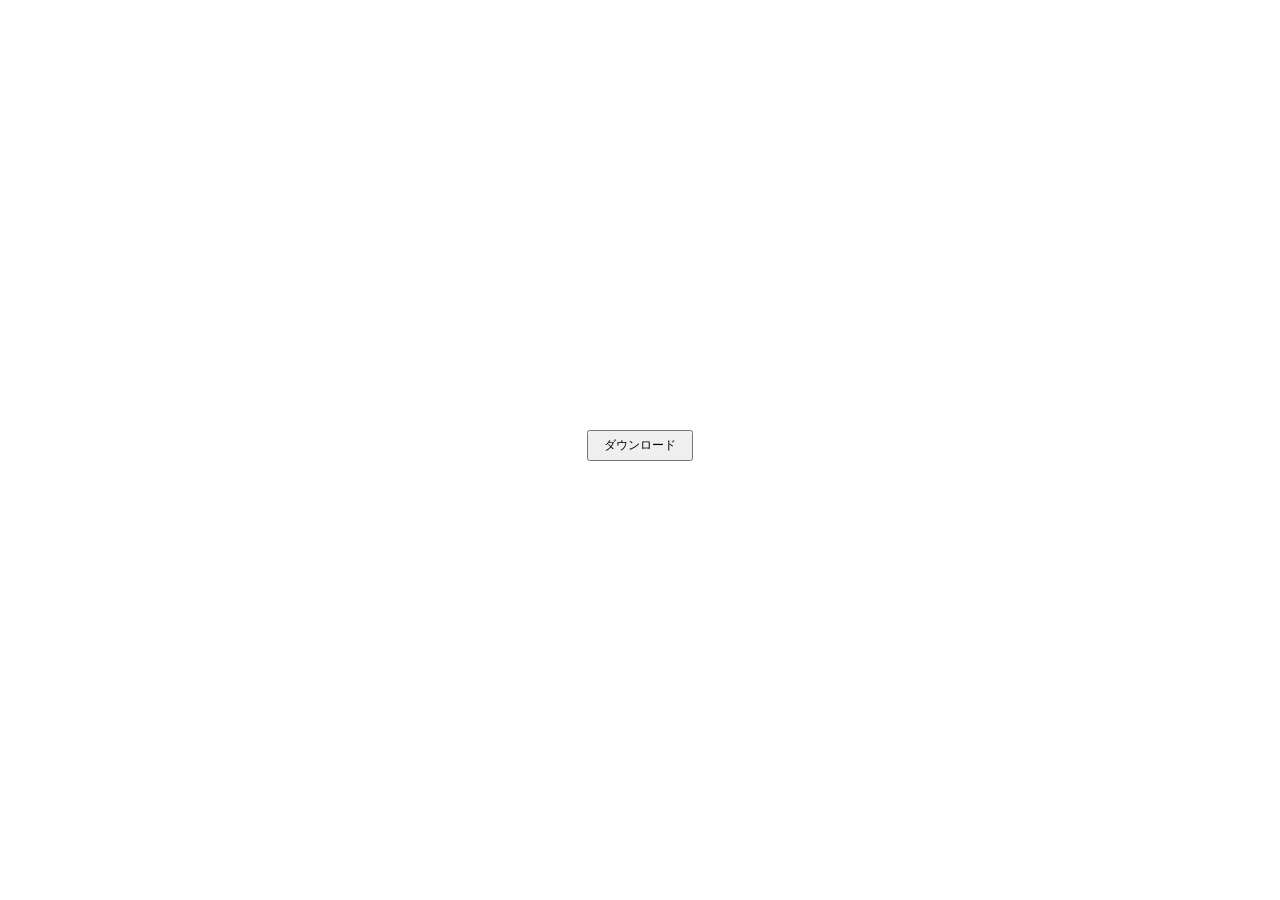
==== commit 09e5f4f2: "Update index.html" ====
--- a/index.html
+++ b/index.html
@@ -1,167 +1,70 @@
 <!DOCTYPE html>
 <html lang="ja">
 <head>
-<meta charset="UTF-8">
-<title>カレンダー予約（SNS）</title>
-<style>
-  select { 
-  padding: 4px 2px;
-  font-size: 12px;
-  vertical-align: middle; 
-  }
-  .remind-simple{ animation: fadeblink-simple 1s infinite; }
-  @keyframes fadeblink-simple{ 0% {opacity:1;} 50% {opacity:0.2;} 100% {opacity:1;} }
-</style>
+  <meta charset="UTF-8">
+  <title>DL</title>
+  <style>
+    /* 画面中央に配置、小さくシンプルなデザイン */
+    body { font-family: sans-serif; display: flex; flex-direction: column; align-items: center; justify-content: center; height: 100vh; margin: 0; gap: 10px; }
+    
+    /* 小さいダウンロードボタン */
+    button { padding: 5px 15px; font-size: 12px; cursor: pointer; }
+    
+    /* シンプルな進捗表示 */
+    #progress { font-size: 12px; color: #666; }
+  </style>
 </head>
 <body>
 
-<h3>カレンダー予約（SNS）</h3>
-<button id="clearBtn">初期化</button>
-<br><br>
-<hr>
+  <button id="btn" onclick="startDownload()">ダウンロード</button>
+  <div id="progress"></div>
 
-  <p>1. カレンダー予約 申込情報</p>
-  <textarea id="info" rows="15" cols="40" placeholder="Slack通知にきた申込情報を貼付け↓
+  <script>
+    // データリスト
+    const list = [
+      { url: "https://utage-system.com/account/J4uKsPR2AHBi/line/friend/download/sjis?", name: "527.csv" },
+      { url: "https://utage-system.com/account/UtlGz3bt8AVX/line/friend/download/sjis?", name: "080.csv" },
+      { url: "https://utage-system.com/account/nWuNmIKirJfZ/line/friend/download/sjis?", name: "851.csv" },
+      { url: "https://utage-system.com/account/Jzzf3OPDeQgi/line/friend/download/sjis?", name: "899.csv" },
+      { url: "https://utage-system.com/account/00C9LtpoAKfV/line/friend/download/sjis?", name: "521.csv" },
+      { url: "https://utage-system.com/account/bu1GSmbCuwj0/line/friend/download/sjis?", name: "004.csv" },
+      { url: "https://utage-system.com/account/gmgyYHYXjjnr/line/friend/download/sjis?", name: "608.csv" },
+      { url: "https://utage-system.com/account/rhnyeYDsgCHi/line/friend/download/sjis?", name: "758.csv" },
+      { url: "https://utage-system.com/account/Ef2SXxxVM9O8/line/friend/download/sjis?", name: "108.csv" }
+    ];
 
-例
+    async function startDownload() {
+      const btn = document.getElementById('btn');
+      const progress = document.getElementById('progress');
+      
+      btn.disabled = true; // 連打防止
+      btn.innerText = "処理中...";
 
-■イベント名：時給5000円オートメーションプレミアムマスタークラス_3
-■日程：2026/XX/XX(〇) 00:00-00:00
-■担当：PC基礎サポート枠
+      for (let i = 0; i < list.length; i++) {
+        const item = list[i];
+        
+        // 進捗を％で表示 (例: 1/9 (11%))
+        const percent = Math.round(((i + 1) / list.length) * 100);
+        progress.innerText = `${i + 1}/${list.length} (${percent}%)`;
 
-■お名前：〇〇〇〇
-■フリガナ： 
-■メールアドレス：××××@gmail.com
-■電話番号：
+        // ダウンロード処理
+        const a = document.createElement('a');
+        a.href = item.url;
+        a.download = item.name;
+        a.target = '_blank';
+        document.body.appendChild(a);
+        a.click();
+        a.remove();
 
-■申込者一覧：
-https://utage-system.com/event/ZOLI3HlD8aMT/applicant" style="background-color:#e8f5e9;"></textarea>
-  <button id="copyInfo">コピー</button>
-
-  <section style="font-size:12px; line-height:1.6;">
-    <p style="font-weight:bold;">各種入力</p>
-    <ul>
-      <li>
-        <span style="color:blue; font-weight:bold; font-size:18px;">クローザー日程</span><br>
-        <span style="color:gray;">担当クローザー：</span><br>
-        <div id="closerContainer"></div>
-        <input type="hidden" id="zoomUrl">
-        <br><br>
-      </li>
-      <li>
-        <span style="color:blue; font-weight:bold; font-size:18px;">個別相談ステータス(SNS)</span><br>
-      </li>
-    </ul>
-    <br>
-    <hr>
-
-    <p style="font-weight:bold;">UTAGE画面</p>
-    <ul>
-      <li>
-        <span style="color:#B22222; font-weight:bold; font-size:18px;">ラベルを貼る</span><br>
-        <span style="font-weight:bold; background-color:#fff9c4; padding:2px 4px;">「（クローザー）担当者名」</span><br>
-        <br>
-      </li>
-      <li>
-        <span style="color:#B22222; font-weight:bold; font-size:18px;">メモ欄</span><br>
-        <span style="font-weight:bold; background-color:#fff9c4; padding:2px 4px;">申込情報を貼る</span><br>
-        <br>
-      </li>
-      <li>
-        <span style="color:#B22222; font-weight:bold; font-size:18px;">【正式通知】送付</span><br>
-        <span style="color:gray;">※動画を送らない企画の場合<br>「この後 〇〇さんに向けた<br>メッセージ動画をお送りするので」の部分を消す</span><br>
-        <textarea id="resMsg" rows="35" cols="30"></textarea>
-        <button id="copyMsg">コピー</button>
-        <br>
-        <br>
-      </li>
-      <li>
-        <span style="color:#B22222; font-weight:bold; font-size:18px;">動画送付</span><br>
-        <span style="color:gray;">企画によって送る動画が違うので注意！</span><br>
-        <span style="color:gray;">※動画を送らない企画もある</span><br>
-        <br>
-      </li>
-      <li>
-        <span style="color:#B22222; font-weight:bold; font-size:18px;">担当クローザに報告</span><br>
-        <span style="color:gray;">Slackチャンネル「snsセールス精鋭部隊」で</span><br>
-        <span style="color:gray;">・スレッドを立てる</span><br>
-        <span style="color:gray;">・担当クローザーをメンション</span><br>
-        <span style="color:gray;">・画面スクショを共有</span><br><br>
-      </li>
-  </ul>
-</section>
-
-  <script type="module">
-    import { initCloserSelect } from './closer-select.js';
-
-    window.onload = async () => {
-      await initCloserSelect('closerContainer', 'zoomUrl', run);
-      run();
-    };
-
-    function run() {
-      const rawText = info.value;
-
-      const extractedUserName = (rawText.match(/■お名前：\s*([^\n\r]+)/) || ["",""])[1].trim();
-      const eventDate = (rawText.match(/■日程：\s*([^\n\r]+)/) || ["",""])[1].trim();
-
-      const zoom = document.getElementById('zoomUrl').value || "";
-
-      if (!extractedUserName || !eventDate || !zoom) {
-        resMsg.value = "";
-        resMsg.style.color = "#999";
-        return;
+        // 待機 (ブラウザのブロック防止)
+        await new Promise(r => setTimeout(r, 1200));
       }
 
-      resMsg.style.color = "#000";
-      resMsg.value = `【正式通知】
+      progress.innerText = "完了";
+      btn.innerText = "ダウンロード";
+      btn.disabled = false;
+    }
+  </script>
 
-改めまして
-お申し込みいただきありがとうございました。
-
-下記日時とURLにて
-実施できればと思いますので
-
-どうぞよろしくお願いいたします。
-
-【開催日時】
-${extractedUserName}様
-${eventDate}
-※実際の所要時間は2時間程度です
-
-【参加URL】
-${zoom}
-
-
-【準備する物、お願い事項】
-・ご自宅など集中できる環境
-・聞きたいことの整理
-・個別開催につき、カメラオンでのご参加
-
-当日はよろしくお願いいたします。`;
-    }
-
-    info.oninput = run;
-
-    document.getElementById('clearBtn').onclick = () => {
-      info.value = "";
-      document.getElementById('zoomUrl').value = "";
-
-      const cSelect = document.querySelector('#closerContainer select');
-      if (cSelect) {
-        cSelect.selectedIndex = 0;
-        cSelect.style.backgroundColor = "#ffffff";
-      }
-      run();
-    };
-
-    const copy = (el) => {
-      el.select();
-      document.execCommand('copy');
-    };
-
-    document.getElementById('copyInfo').onclick = () => copy(info);
-    document.getElementById('copyMsg').onclick = () => copy(resMsg);
-  </script>
 </body>
 </html>
